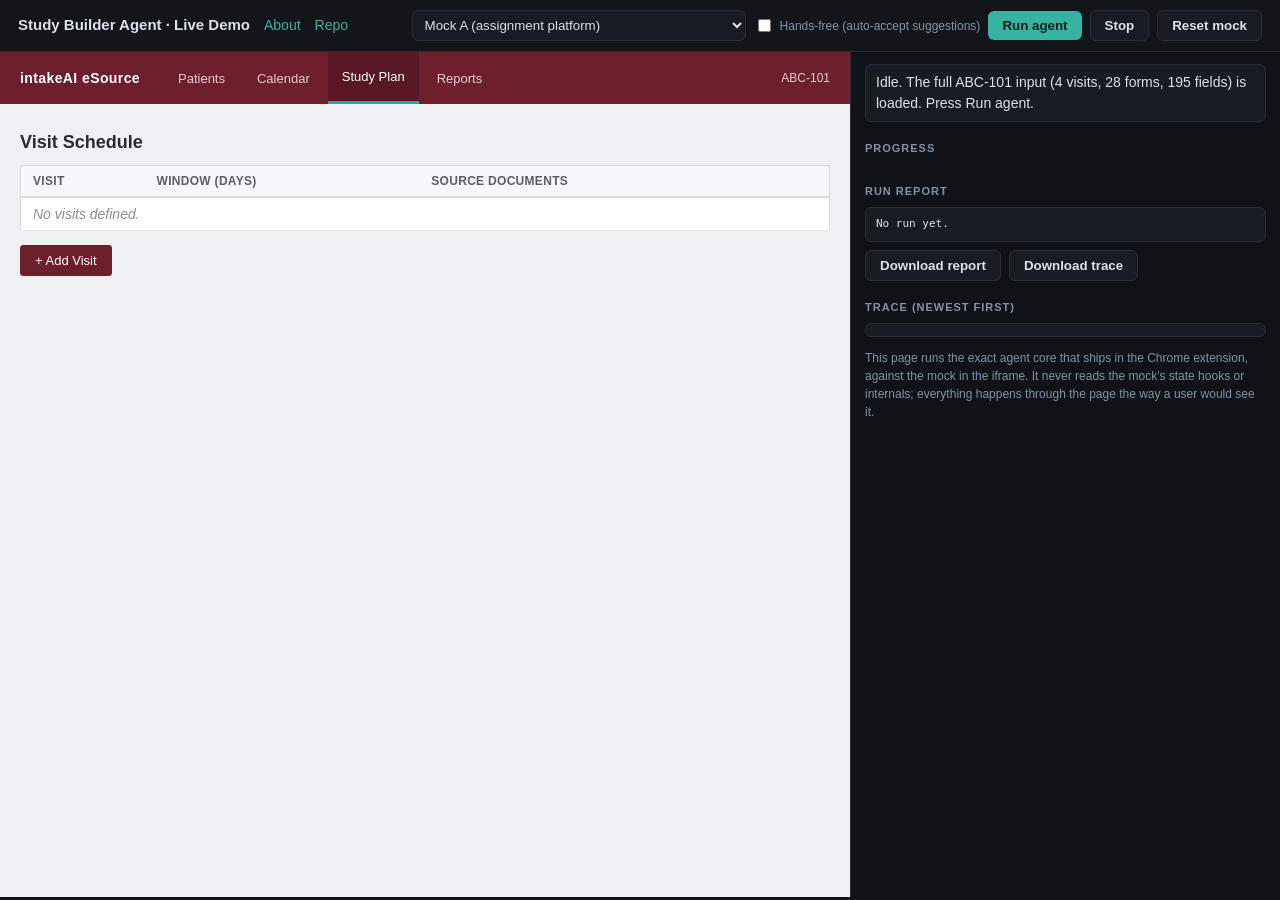
==== site/demo.html @ 6058d436 "Study builder agent: extension, agent core, mocks A2/B, demo site, docs A platform-agnostic browser " ====
<!doctype html>
<html lang="en">
<head>
<meta charset="utf-8">
<meta name="viewport" content="width=device-width, initial-scale=1">
<title>Live Demo — Intake Study Builder Agent</title>
<style>
:root {
  --bg:#0f1216; --card:#171c22; --line:#262d36; --text:#dbe2ea; --muted:#8494a5;
  --accent:#37b3a2; --warn:#e6b04a; --bad:#e06666; --good:#6fbf73;
}
* { box-sizing:border-box; }
body { margin:0; background:var(--bg); color:var(--text); font:14px/1.5 -apple-system,"Segoe UI",Roboto,sans-serif; }
header.top { display:flex; align-items:center; gap:14px; padding:10px 18px; border-bottom:1px solid var(--line); background:#12161b; flex-wrap:wrap; }
header.top a { color:var(--accent); text-decoration:none; }
header.top .t { font-weight:700; font-size:15px; }
.controls { display:flex; gap:8px; align-items:center; margin-left:auto; flex-wrap:wrap; }
select, button { font:13px inherit; }
select { background:var(--card); color:var(--text); border:1px solid var(--line); border-radius:6px; padding:6px 8px; }
button { background:var(--accent); color:#06211d; font-weight:600; border:0; border-radius:6px; padding:7px 14px; cursor:pointer; }
button:disabled { background:var(--line); color:var(--muted); cursor:default; }
button.secondary { background:var(--card); color:var(--text); border:1px solid var(--line); }
.layout { display:grid; grid-template-columns:minmax(0,1fr) 430px; height:calc(100vh - 55px); }
iframe { width:100%; height:100%; border:0; background:#fff; }
.panel { border-left:1px solid var(--line); overflow:auto; padding:12px 14px 40px; }
.panel h2 { font-size:11px; text-transform:uppercase; letter-spacing:.09em; color:var(--muted); margin:18px 0 8px; }
.status { padding:7px 10px; background:var(--card); border:1px solid var(--line); border-radius:6px; }
.counters { display:grid; grid-template-columns:1fr 1fr 1fr; gap:6px; }
.counter { background:var(--card); border:1px solid var(--line); border-radius:6px; padding:6px 9px; }
.counter b { font-size:15px; display:block; }
.counter span { color:var(--muted); font-size:11px; }
#gate { border:1px solid var(--warn); border-radius:8px; padding:10px; background:#1d1a12; margin-top:14px; }
#gate .q { font-weight:600; margin-bottom:6px; }
#gate .evidence { color:var(--muted); font-size:12px; margin:6px 0; white-space:pre-wrap; }
#gate button { display:block; width:100%; text-align:left; margin:4px 0; background:var(--card); color:var(--text); border:1px solid var(--line); }
#gate button:hover { border-color:var(--accent); }
#gate .detail { color:var(--muted); font-weight:400; font-size:11px; }
#log { max-height:300px; overflow:auto; background:var(--card); border:1px solid var(--line); border-radius:6px; padding:6px 8px; font-family:ui-monospace,monospace; font-size:11px; }
#log div { border-bottom:1px solid #1d232b; padding:2px 0; white-space:pre-wrap; }
#log .escalate,#log .warn { color:var(--warn); } #log .error { color:var(--bad); } #log .verify { color:var(--good); } #log .statusmsg { color:#9fc3e8; }
#report { background:var(--card); border:1px solid var(--line); border-radius:6px; padding:8px 10px; white-space:pre-wrap; font-family:ui-monospace,monospace; font-size:11px; }
label.chk { color:var(--muted); font-size:12px; display:flex; gap:6px; align-items:center; }
.muted { color:var(--muted); font-size:12px; }
@media (max-width: 900px){ .layout { grid-template-columns:1fr; grid-template-rows: 55vh auto; height:auto; } }
</style>
</head>
<body>
<header class="top">
  <span class="t">Study Builder Agent · Live Demo</span>
  <a href="index.html">About</a>
  <a href="https://github.com/aravinds-kannappan/intake-ai-1a" target="_blank" rel="noreferrer">Repo</a>
  <div class="controls">
    <select id="mockSel" title="Which eSource mock to build into">
      <option value="mock-a/index.html">Mock A (assignment platform)</option>
      <option value="mock-a2/index.html">Mock A2 (mutated: renamed palette, moved save)</option>
      <option value="mock-b/index.html">Mock B (my second platform)</option>
    </select>
    <label class="chk"><input type="checkbox" id="handsfree"> Hands-free (auto-accept suggestions)</label>
    <button id="run">Run agent</button>
    <button id="stop" class="secondary" disabled>Stop</button>
    <button id="reset" class="secondary">Reset mock</button>
  </div>
</header>

<div class="layout">
  <iframe id="mock" src="mock-a/index.html"></iframe>
  <div class="panel">
    <div class="status" id="status">Idle. The full ABC-101 input (4 visits, 28 forms, 195 fields) is loaded. Press Run agent.</div>
    <div id="gate" hidden></div>
    <h2>Progress</h2>
    <div class="counters" id="counters"></div>
    <h2>Run report</h2>
    <div id="report">No run yet.</div>
    <div style="margin-top:8px; display:flex; gap:8px;">
      <button id="dlReport" class="secondary">Download report</button>
      <button id="dlTrace" class="secondary">Download trace</button>
    </div>
    <h2>Trace (newest first)</h2>
    <div id="log"></div>
    <p class="muted">This page runs the exact agent core that ships in the Chrome extension, against the mock in the iframe. It never reads the mock's state hooks or internals; everything happens through the page the way a user would see it.</p>
  </div>
</div>

<script src="agent/lexicon.js"></script>
<script src="agent/snapshot.js"></script>
<script src="agent/actions.js"></script>
<script src="agent/mapper.js"></script>
<script src="agent/flows.js"></script>
<script src="agent/verify.js"></script>
<script src="agent/orchestrator.js"></script>
<script>
(function(){
'use strict';
const $ = (id)=>document.getElementById(id);
const logEl = $('log');
let running = false, controller = {}, lastResult = null;

function line(cls, text){
  const d = document.createElement('div');
  d.className = cls; d.textContent = text;
  logEl.prepend(d);
  while (logEl.children.length > 500) logEl.lastChild.remove();
}

$('mockSel').addEventListener('change', ()=>{ if(!running) $('mock').src = $('mockSel').value; });
$('reset').addEventListener('click', ()=>{ if(!running) $('mock').src = $('mockSel').value + '?reset=1&t=' + Date.now(); });

function counters(r){
  if(!r) return;
  $('counters').innerHTML='';
  const items = [
    ['Visits', (r.visits.created + r.visits.existing) + '/' + r.visits.total],
    ['Forms', (r.forms.created + r.forms.existing) + '/' + r.forms.total],
    ['Fields', r.fields.built + '/' + r.fields.total],
    ['Skip rules', r.skipRules.set + '/' + r.skipRules.total],
    ['Clean audits', r.audit.formsClean + '/' + r.audit.formsAudited],
    ['Open issues', String(r.audit.issuesOpen)],
  ];
  for(const [k,v] of items){
    const d=document.createElement('div'); d.className='counter';
    const b=document.createElement('b'); b.textContent=v;
    const s=document.createElement('span'); s.textContent=k;
    d.append(b,s); $('counters').appendChild(d);
  }
}

function gate(item){
  return new Promise((resolve)=>{
    if($('handsfree').checked){
      const pick = (item.suggestion && (item.options||[]).find(o=>o.id===item.suggestion)) || (item.options||[])[0];
      line('escalate','gate (hands-free): '+item.question+'  ->  '+(pick?pick.label:'none'));
      resolve({optionId: pick ? pick.id : null, by:'auto'});
      return;
    }
    const g=$('gate'); g.hidden=false; g.innerHTML='';
    const q=document.createElement('div'); q.className='q'; q.textContent=item.question; g.appendChild(q);
    if(item.irPath){ const p=document.createElement('div'); p.className='evidence'; p.textContent=item.irPath; g.appendChild(p); }
    if(item.evidence && item.evidence.length){ const ev=document.createElement('div'); ev.className='evidence'; ev.textContent=item.evidence.join('\n'); g.appendChild(ev); }
    for(const opt of item.options||[]){
      const b=document.createElement('button');
      const s=document.createElement('span'); s.textContent=opt.label + (item.suggestion===opt.id?'  (suggested)':'');
      b.appendChild(s);
      if(opt.detail){ const dd=document.createElement('div'); dd.className='detail'; dd.textContent=opt.detail; b.appendChild(dd); }
      b.addEventListener('click', ()=>{ g.hidden=true; resolve({optionId:opt.id, by:'human'}); });
      g.appendChild(b);
    }
    g.scrollIntoView({block:'nearest'});
  });
}

function summarize(result){
  const r=result.report;
  const bits=[
    'Duration: '+Math.round(r.durationMs/1000)+'s'+(r.aborted?' (ended early)':''),
    'Visits '+(r.visits.created+r.visits.existing)+'/'+r.visits.total+' · Forms '+(r.forms.created+r.forms.existing)+'/'+r.forms.total+' · Fields '+r.fields.built+'/'+r.fields.total,
    'Skip rules verified '+r.skipRules.set+'/'+r.skipRules.total,
    'Read-back audit: '+r.audit.formsClean+'/'+r.audit.formsAudited+' forms clean; issues found '+r.audit.issuesFound+', fixed '+r.audit.issuesFixed+', open '+r.audit.issuesOpen,
    'Escalations: '+r.escalations.length+' · Warnings: '+r.warnings.length,
  ];
  if(result.calib && result.calib.typeMap){
    bits.push('','Type map learned from this platform:');
    for(const [c,m] of Object.entries(result.calib.typeMap)) bits.push('  '+c+' -> "'+m.entry+'" (confidence '+Number(m.confidence).toFixed(2)+')');
    bits.push('Save control: "'+result.calib.saveControl+'" (verified by persistence probe)');
  }
  if(r.audit.openIssues.length){ bits.push('','Open issues:'); for(const i of r.audit.openIssues.slice(0,15)) bits.push('  '+i.irPath+': '+i.kind); }
  if(r.warnings.length){ bits.push('','Warnings:'); for(const w of r.warnings.slice(0,15)) bits.push('  '+w); }
  return bits.join('\n');
}

$('run').addEventListener('click', async ()=>{
  if(running) return;
  running = true; controller = {};
  $('run').disabled = true; $('stop').disabled = false; $('mockSel').disabled = true;
  logEl.innerHTML=''; $('report').textContent='running…';
  const ir = await (await fetch('ir/abc-101-study.ir.json')).json();
  const doc = $('mock').contentDocument;
  const hooks = {
    doc, controller,
    onLog(e){ if(e.level==='action') line('action', e.message); else line(e.level==='status'?'statusmsg':e.level, e.level+'  '+e.message+(e.irPath?'   ['+e.irPath+']':'')); },
    onProgress(p){ $('status').textContent = p.stage+': '+p.detail; counters(p.report); },
    ask: gate,
  };
  lastResult = await window.IntakeAgent.orchestrator.run(ir, hooks);
  counters(lastResult.report);
  $('status').textContent = 'Done in '+Math.round(lastResult.report.durationMs/1000)+'s'+(lastResult.report.aborted?' (ended early)':'')+'. Click around the mock to inspect what was built.';
  $('report').textContent = summarize(lastResult);
  running = false; $('run').disabled=false; $('stop').disabled=true; $('mockSel').disabled=false; $('gate').hidden=true;
});

$('stop').addEventListener('click', ()=>{ if(controller.stop) controller.stop(); $('status').textContent='Stop requested; finishing the current step…'; });

function download(name, obj){
  const a=document.createElement('a');
  a.href=URL.createObjectURL(new Blob([JSON.stringify(obj,null,2)],{type:'application/json'}));
  a.download=name; a.click();
}
$('dlReport').addEventListener('click', ()=>lastResult&&download('run-report.json',{report:lastResult.report,calib:lastResult.calib}));
$('dlTrace').addEventListener('click', ()=>lastResult&&download('run-trace.json',lastResult.trace));
})();
</script>
</body>
</html>
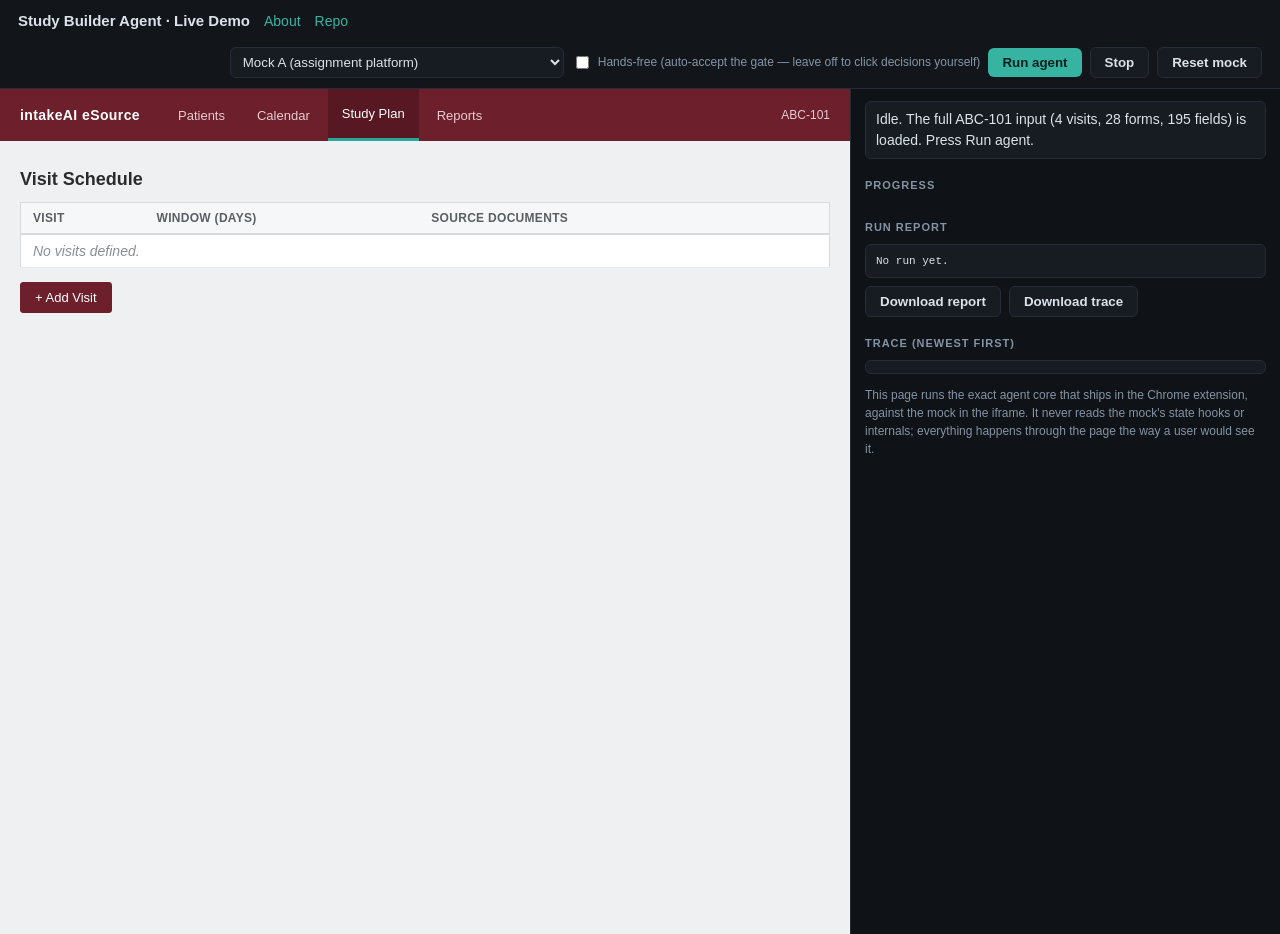
==== commit 75a45374: "Pause the run for a human calibration gate after probing Stop auto-accepting type maps so demo recor" ====
--- a/site/demo.html
+++ b/site/demo.html
@@ -29,7 +29,8 @@
 .counter { background:var(--card); border:1px solid var(--line); border-radius:6px; padding:6px 9px; }
 .counter b { font-size:15px; display:block; }
 .counter span { color:var(--muted); font-size:11px; }
-#gate { border:1px solid var(--warn); border-radius:8px; padding:10px; background:#1d1a12; margin-top:14px; }
+#gate { border:1px solid var(--warn); border-radius:8px; padding:10px; background:#1d1a12; margin-top:14px; position:sticky; top:8px; z-index:5; }
+#gate[hidden] { display:none !important; }
 #gate .q { font-weight:600; margin-bottom:6px; }
 #gate .evidence { color:var(--muted); font-size:12px; margin:6px 0; white-space:pre-wrap; }
 #gate button { display:block; width:100%; text-align:left; margin:4px 0; background:var(--card); color:var(--text); border:1px solid var(--line); }
@@ -55,7 +56,7 @@
       <option value="mock-a2/index.html">Mock A2 (mutated: renamed palette, moved save)</option>
       <option value="mock-b/index.html">Mock B (my second platform)</option>
     </select>
-    <label class="chk"><input type="checkbox" id="handsfree"> Hands-free (auto-accept suggestions)</label>
+    <label class="chk"><input type="checkbox" id="handsfree"> Hands-free (auto-accept the gate — leave off to click decisions yourself)</label>
     <button id="run">Run agent</button>
     <button id="stop" class="secondary" disabled>Stop</button>
     <button id="reset" class="secondary">Reset mock</button>
@@ -133,6 +134,7 @@
       return;
     }
     const g=$('gate'); g.hidden=false; g.innerHTML='';
+    const h=document.createElement('h2'); h.textContent='Needs your decision — run is paused'; g.appendChild(h);
     const q=document.createElement('div'); q.className='q'; q.textContent=item.question; g.appendChild(q);
     if(item.irPath){ const p=document.createElement('div'); p.className='evidence'; p.textContent=item.irPath; g.appendChild(p); }
     if(item.evidence && item.evidence.length){ const ev=document.createElement('div'); ev.className='evidence'; ev.textContent=item.evidence.join('\n'); g.appendChild(ev); }
